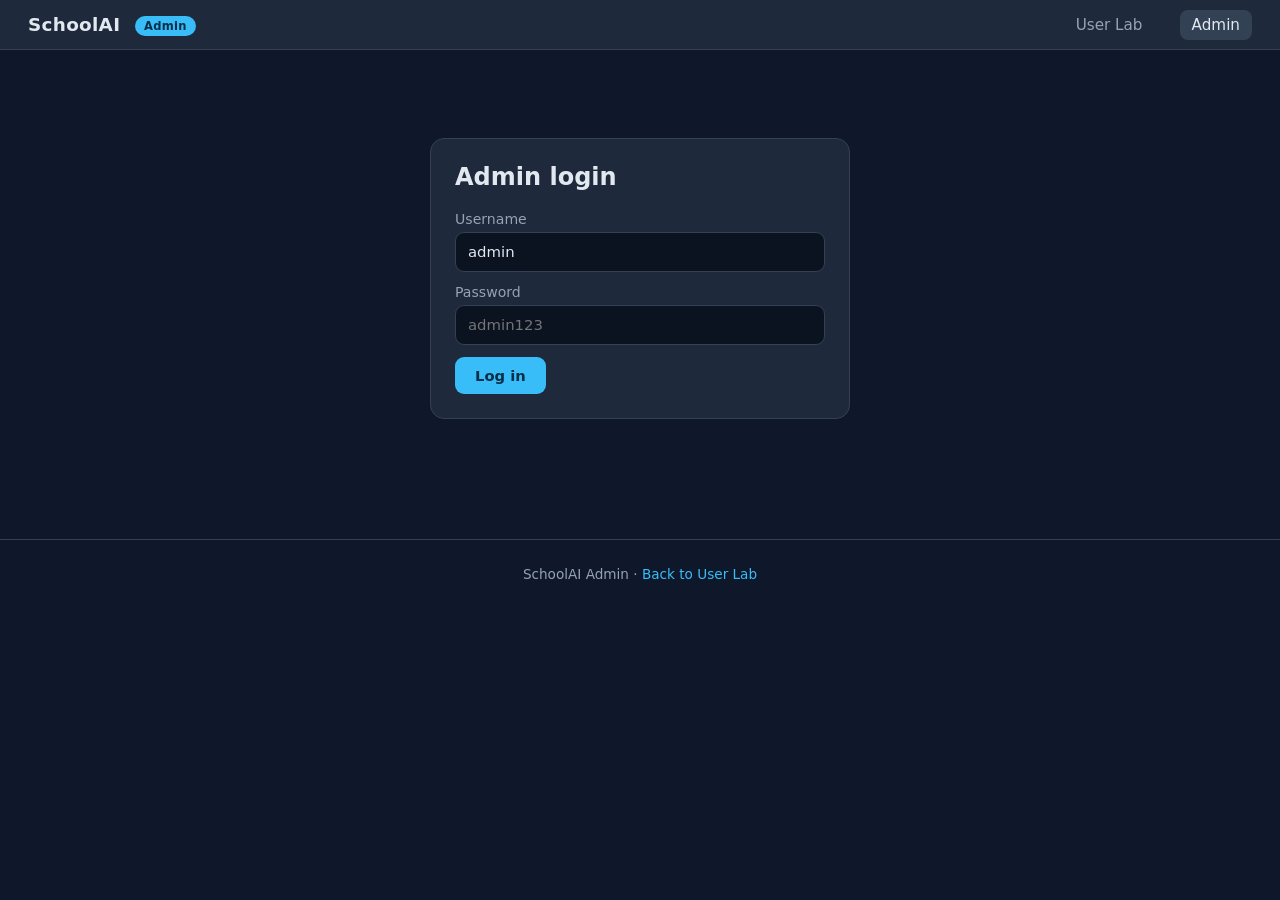
==== admin.html @ 63d71eec "Add web UI: user lab and admin pages" ====
<!DOCTYPE html>
<html lang="en">
<head> <meta charset="UTF-8" /> <meta name="viewport" content="width=device-width, initial-scale=1.0" /> <title>SchoolAI — Admin</title> <link rel="stylesheet" href="css/style.css" />
</head>
<body> <header class="topbar"> <div class="brand">SchoolAI <span class="tag">Admin</span></div> <nav> <a href="index.html">User Lab</a> <a href="admin.html" class="active">Admin</a> </nav> </header> <main class="container"> <!-- LOGIN --> <section class="card narrow" id="login-card"> <h2>Admin login</h2> <label>Username <input type="text" id="admin-user" value="admin" /></label> <label>Password <input type="password" id="admin-pass" placeholder="admin123" /></label> <button class="primary" onclick="login()">Log in</button> <div class="result" id="login-result"></div> </section> <!-- PANEL --> <section class="card hidden" id="admin-card"> <div class="row space-between"> <h2>Data management</h2> <button class="ghost" onclick="logout()">Log out</button> </div> <div class="stats" id="admin-stats"> <div class="metric"><span class="m-val" id="s-labeled">0</span><span class="m-lab">Labeled</span></div> <div class="metric"><span class="m-val" id="s-unlabeled">0</span><span class="m-lab">Unlabeled</span></div> <div class="metric"><span class="m-val" id="s-predicted">0</span><span class="m-lab">Tested</span></div> </div> <div class="tabs" role="tablist"> <button class="tab active" data-tab="add">Add &amp; label data</button> <button class="tab" data-tab="test">Test unlabeled</button> <button class="tab" data-tab="retrain">Retrain model</button> </div> <!-- ADD --> <div class="panel active" id="panel-add"> <div class="row"> <label>Domain <select id="add-domain"> <option value="nlp">NLP (text)</option> <option value="ml">ML (features)</option> <option value="cv">CV (image)</option> <option value="dl">DL (digit)</option> <option value="ds">DS (tips row)</option> </select> </label> <label>Status <select id="add-status"> <option value="labeled">Labeled (with label)</option> <option value="unlabeled">Unlabeled (test later)</option> </select> </label> </div> <div id="add-nlp" class="add-form"> <label>Text <textarea id="nlp-in" rows="3" placeholder="A great movie with a fantastic cast…"></textarea></label> <label>Label <select id="nlp-label"> <option value="1">Positive</option> <option value="0">Negative</option> </select> </label> </div> <div id="add-ml" class="add-form hidden"> <label>30 features (comma-separated) <textarea id="ml-in" rows="3" placeholder="17.99,10.38,122.8,…"></textarea> </label> <label>Label <select id="ml-label"><option value="0">Benign</option><option value="1">Malignant</option></select> </label> <button class="ghost" onclick="loadMLExample(true)">Load example row</button> </div> <div id="add-cv" class="add-form hidden"> <label>Image <input type="file" id="cv-in" accept="image/*" /></label> <label>Label <select id="cv-label"> <option>T-shirt/top</option><option>Trouser</option><option>Pullover</option> <option>Dress</option><option>Coat</option><option>Sandal</option> <option>Shirt</option><option>Sneaker</option><option>Bag</option><option>Ankle boot</option> </select> </label> </div> <div id="add-dl" class="add-form hidden"> <label>Digit image <input type="file" id="dl-in" accept="image/*" /></label> <label>Label <select id="dl-label"> <option>0</option><option>1</option><option>2</option><option>3</option><option>4</option> <option>5</option><option>6</option><option>7</option><option>8</option><option>9</option> </select> </label> </div> <div id="add-ds" class="add-form hidden"> <div class="grid2"> <label>Total bill <input type="number" id="ds-bill-in" step="0.1" value="20" /></label> <label>Party size <input type="number" id="ds-size-in" value="2" min="1" /></label> <label>Day <select id="ds-day-in"> <option value="0">Thur</option><option value="1">Fri</option> <option value="2" selected>Sat</option><option value="3">Sun</option> </select> </label> <label>Time <select id="ds-time-in"><option value="0">Lunch</option><option value="1" selected>Dinner</option></select> </label> <label>Tip (label) <input type="number" id="ds-tip-in" step="0.1" value="4" /></label> </div> </div> <button class="primary" onclick="addSample()">Save sample</button> <div class="result" id="add-result"></div> <h4>Recent samples</h4> <div class="table-wrap"> <table id="samples-table"> <thead><tr><th>#</th><th>Domain</th><th>Status</th><th>Preview</th><th></th></tr></thead> <tbody></tbody> </table> </div> </div> <!-- TEST --> <div class="panel" id="panel-test"> <p class="hint">Run the model on <b>unlabeled</b>samples, review its predictions, then accept or correct the label.</p> <div class="row"> <label>Domain <select id="test-domain"> <option value="nlp">NLP</option><option value="ml">ML</option> <option value="cv">CV</option><option value="dl">DL</option> <option value="ds">DS</option> </select> </label> <button class="primary" onclick="testUnlabeled()">Run predictions</button> </div> <div id="test-list" class="test-list"></div> <div class="result" id="test-result"></div> </div> <!-- RETRAIN --> <div class="panel" id="panel-retrain"> <p class="hint">Retrains the single multi-task model on base datasets + all labeled admin data.</p> <button class="primary" onclick="retrain()">Start retraining</button> <div class="progress hidden" id="retrain-progress"> <div class="bar" id="retrain-bar"></div> </div> <div class="result" id="retrain-result"></div> <h4>Current metrics</h4> <div class="table-wrap"> <table id="metrics-table"> <thead><tr><th>Head</th><th>Score</th><th>Samples</th></tr></thead> <tbody></tbody> </table> </div> </div> </section> </main> <footer class="footer">SchoolAI Admin · <a href="index.html">Back to User Lab</a></footer> <script src="js/admin.js"></script>
</body>
</html>
---- css/style.css ----
:root {
  --bg: #0f172a;
  --card: #1e293b;
  --line: #334155;
  --text: #e2e8f0;
  --muted: #94a3b8;
  --accent: #38bdf8;
  --accent2: #818cf8;
  --ok: #34d399;
  --bad: #f87171;
}

* { box-sizing: border-box; }

body {
  margin: 0;
  font-family: "Segoe UI", system-ui, -apple-system, sans-serif;
  background: var(--bg);
  color: var(--text);
  min-height: 100vh;
}

.topbar {
  display: flex;
  justify-content: space-between;
  align-items: center;
  padding: 14px 28px;
  background: var(--card);
  border-bottom: 1px solid var(--line);
  position: sticky;
  top: 0;
  z-index: 10;
}

.brand { font-size: 1.15rem; font-weight: 700; letter-spacing: 0.3px; }
.tag {
  font-size: 0.72rem;
  background: var(--accent);
  color: #082f49;
  padding: 3px 9px;
  border-radius: 999px;
  margin-left: 8px;
  vertical-align: middle;
  font-weight: 600;
}

nav a {
  color: var(--muted);
  text-decoration: none;
  margin-left: 20px;
  font-size: 0.95rem;
  padding: 6px 12px;
  border-radius: 8px;
}
nav a.active, nav a:hover { color: var(--text); background: var(--line); }

.container { max-width: 980px; margin: 0 auto; padding: 28px 20px 60px; }

.card {
  background: var(--card);
  border: 1px solid var(--line);
  border-radius: 14px;
  padding: 24px;
  margin-bottom: 22px;
}
.card.narrow { max-width: 420px; margin: 60px auto; }

.hero h1 { margin: 0 0 8px; font-size: 1.9rem; }
.hero p { margin: 0 0 20px; color: var(--muted); }

.metrics { display: flex; gap: 14px; flex-wrap: wrap; }
.metric {
  flex: 1;
  min-width: 130px;
  background: #0b1220;
  border: 1px solid var(--line);
  border-radius: 10px;
  padding: 14px;
  text-align: center;
}
.m-val { display: block; font-size: 1.5rem; font-weight: 700; color: var(--accent); }
.m-lab { font-size: 0.78rem; color: var(--muted); text-transform: uppercase; letter-spacing: 0.5px; }

h2 { margin-top: 0; }
h3 { margin-top: 4px; }
h4 { margin-bottom: 8px; color: var(--muted); }
.hint { color: var(--muted); font-size: 0.9rem; }

.chat {
  background: #0b1220;
  border: 1px solid var(--line);
  border-radius: 10px;
  padding: 14px;
  height: 240px;
  overflow-y: auto;
  margin-bottom: 12px;
}
.msg {
  max-width: 80%;
  padding: 9px 14px;
  border-radius: 12px;
  margin-bottom: 10px;
  font-size: 0.93rem;
  line-height: 1.45;
}
.msg.bot { background: var(--line); }
.msg.user { background: var(--accent); color: #082f49; margin-left: auto; font-weight: 500; }

.chat-form { display: flex; gap: 10px; }
.chat-form input {
  flex: 1;
  padding: 11px 14px;
  border-radius: 10px;
  border: 1px solid var(--line);
  background: #0b1220;
  color: var(--text);
  font-size: 0.95rem;
}

.tabs { display: flex; gap: 8px; flex-wrap: wrap; margin-bottom: 18px; }
.tab {
  background: #0b1220;
  border: 1px solid var(--line);
  color: var(--muted);
  padding: 9px 16px;
  border-radius: 999px;
  cursor: pointer;
  font-size: 0.88rem;
  transition: all 0.15s;
}
.tab:hover { color: var(--text); border-color: var(--accent); }
.tab.active { background: var(--accent); color: #082f49; border-color: var(--accent); font-weight: 600; }

.panel { display: none; }
.panel.active { display: block; }

label { display: block; margin-bottom: 12px; font-size: 0.88rem; color: var(--muted); }
input, textarea, select {
  width: 100%;
  margin-top: 5px;
  padding: 10px 12px;
  border-radius: 9px;
  border: 1px solid var(--line);
  background: #0b1220;
  color: var(--text);
  font-size: 0.93rem;
  font-family: inherit;
}
textarea { resize: vertical; }
input:focus, textarea:focus, select:focus { outline: none; border-color: var(--accent); }

.grid2 { display: grid; grid-template-columns: 1fr 1fr; gap: 12px; }

button, .file-btn {
  padding: 10px 20px;
  border-radius: 9px;
  border: none;
  cursor: pointer;
  font-size: 0.92rem;
  font-weight: 600;
  font-family: inherit;
  display: inline-block;
}
.primary { background: var(--accent); color: #082f49; }
.primary:hover { background: #7dd3fc; }
.ghost {
  background: transparent;
  color: var(--text);
  border: 1px solid var(--line);
}
.ghost:hover { border-color: var(--accent); }
.file-btn { position: relative; overflow: hidden; }

.row { display: flex; gap: 12px; align-items: flex-end; flex-wrap: wrap; margin: 10px 0; }
.row.space-between { justify-content: space-between; align-items: center; }
.row label { margin-bottom: 0; min-width: 180px; }

.result {
  margin-top: 14px;
  padding: 13px 16px;
  border-radius: 10px;
  background: #0b1220;
  border: 1px solid var(--line);
  font-size: 0.93rem;
  display: none;
}
.result.show { display: block; }
.result .big { font-size: 1.25rem; font-weight: 700; color: var(--accent); }
.result .ok { color: var(--ok); font-weight: 600; }
.result .bad { color: var(--bad); font-weight: 600; }

#dl-canvas {
  background: #000;
  border: 1px solid var(--line);
  border-radius: 10px;
  cursor: crosshair;
  display: block;
  margin-bottom: 12px;
}
.preview { max-width: 140px; border-radius: 8px; margin: 8px 0; display: none; }

.stats { display: flex; gap: 14px; margin-bottom: 20px; }

.table-wrap { overflow-x: auto; }
table { width: 100%; border-collapse: collapse; font-size: 0.88rem; }
th, td { padding: 9px 12px; text-align: left; border-bottom: 1px solid var(--line); }
th { color: var(--muted); font-weight: 600; text-transform: uppercase; font-size: 0.75rem; }
tr:hover td { background: #0b1220; }

.test-list { margin-top: 14px; }
.test-item {
  background: #0b1220;
  border: 1px solid var(--line);
  border-radius: 10px;
  padding: 14px;
  margin-bottom: 12px;
}
.test-item .pred { font-weight: 700; color: var(--accent); font-size: 1.05rem; }
.test-item .preview-text { color: var(--muted); font-size: 0.87rem; margin: 6px 0; }
.test-item .actions { display: flex; gap: 8px; margin-top: 10px; flex-wrap: wrap; }

.progress {
  height: 12px;
  background: #0b1220;
  border: 1px solid var(--line);
  border-radius: 999px;
  overflow: hidden;
  margin-top: 14px;
}
.bar { height: 100%; width: 0%; background: linear-gradient(90deg, var(--accent), var(--accent2)); transition: width 0.4s; }

.add-form { background: #0b1220; border: 1px solid var(--line); border-radius: 10px; padding: 16px; margin-bottom: 14px; }
.hidden { display: none !important; }

.footer {
  text-align: center;
  padding: 26px;
  color: var(--muted);
  font-size: 0.85rem;
  border-top: 1px solid var(--line);
}
.footer a { color: var(--accent); text-decoration: none; }

@media (max-width: 640px) {
  .grid2 { grid-template-columns: 1fr; }
  .metrics { flex-direction: column; }
  .topbar { padding: 12px 16px; }
}
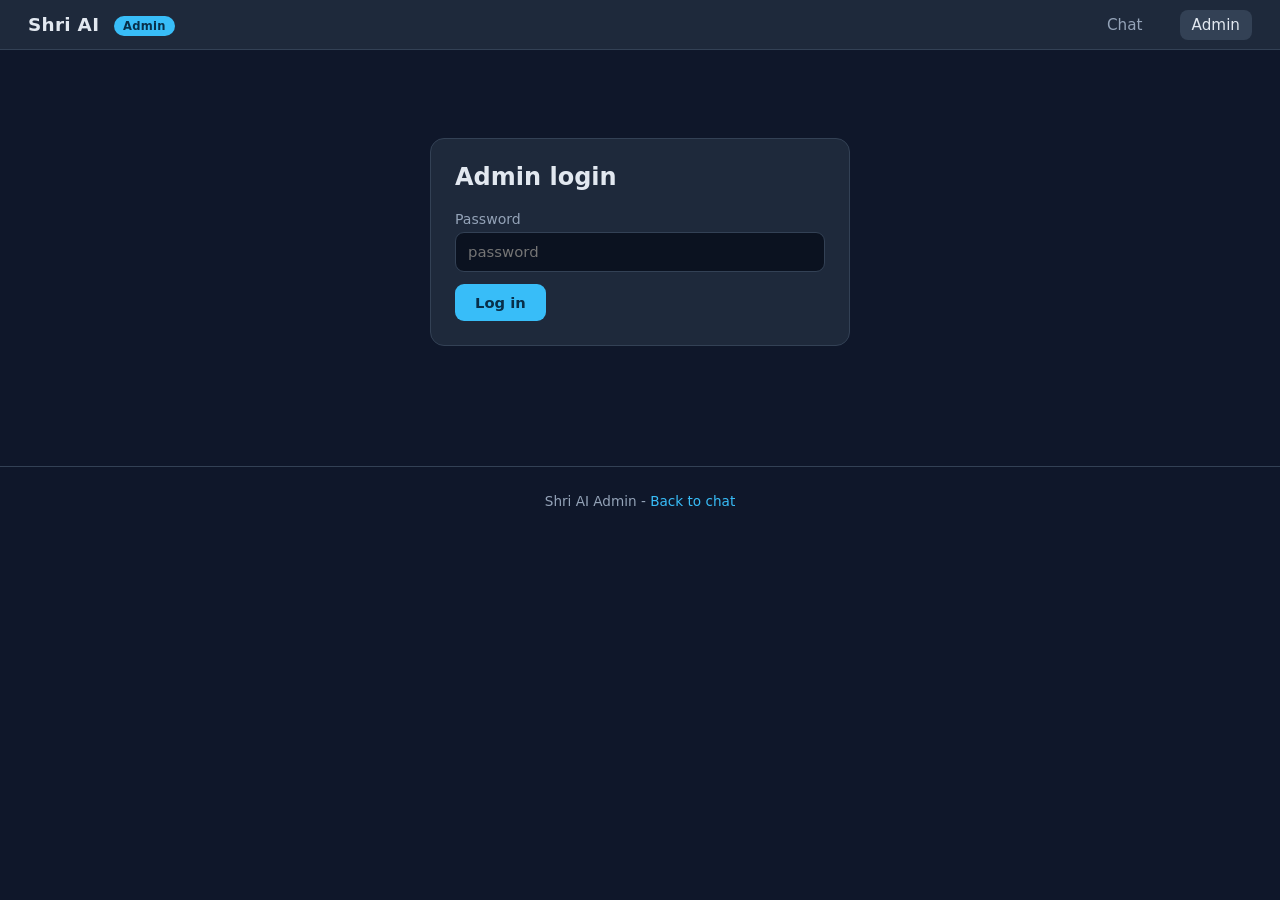
==== commit 5bffb903: "Add Shri AI backend: chatbot, admin panel, Neon DB, multi-task model" ====
--- a/admin.html
+++ b/admin.html
@@ -1,7 +1,175 @@
 <!DOCTYPE html>
 <html lang="en">
-<head> <meta charset="UTF-8" /> <meta name="viewport" content="width=device-width, initial-scale=1.0" /> <title>SchoolAI — Admin</title> <link rel="stylesheet" href="css/style.css" />
+<head>
+  <meta charset="UTF-8" />
+  <meta name="viewport" content="width=device-width, initial-scale=1.0" />
+  <title>Shri AI - Admin</title>
+  <link rel="stylesheet" href="css/style.css" />
 </head>
-<body> <header class="topbar"> <div class="brand">SchoolAI <span class="tag">Admin</span></div> <nav> <a href="index.html">User Lab</a> <a href="admin.html" class="active">Admin</a> </nav> </header> <main class="container"> <!-- LOGIN --> <section class="card narrow" id="login-card"> <h2>Admin login</h2> <label>Username <input type="text" id="admin-user" value="admin" /></label> <label>Password <input type="password" id="admin-pass" placeholder="admin123" /></label> <button class="primary" onclick="login()">Log in</button> <div class="result" id="login-result"></div> </section> <!-- PANEL --> <section class="card hidden" id="admin-card"> <div class="row space-between"> <h2>Data management</h2> <button class="ghost" onclick="logout()">Log out</button> </div> <div class="stats" id="admin-stats"> <div class="metric"><span class="m-val" id="s-labeled">0</span><span class="m-lab">Labeled</span></div> <div class="metric"><span class="m-val" id="s-unlabeled">0</span><span class="m-lab">Unlabeled</span></div> <div class="metric"><span class="m-val" id="s-predicted">0</span><span class="m-lab">Tested</span></div> </div> <div class="tabs" role="tablist"> <button class="tab active" data-tab="add">Add &amp; label data</button> <button class="tab" data-tab="test">Test unlabeled</button> <button class="tab" data-tab="retrain">Retrain model</button> </div> <!-- ADD --> <div class="panel active" id="panel-add"> <div class="row"> <label>Domain <select id="add-domain"> <option value="nlp">NLP (text)</option> <option value="ml">ML (features)</option> <option value="cv">CV (image)</option> <option value="dl">DL (digit)</option> <option value="ds">DS (tips row)</option> </select> </label> <label>Status <select id="add-status"> <option value="labeled">Labeled (with label)</option> <option value="unlabeled">Unlabeled (test later)</option> </select> </label> </div> <div id="add-nlp" class="add-form"> <label>Text <textarea id="nlp-in" rows="3" placeholder="A great movie with a fantastic cast…"></textarea></label> <label>Label <select id="nlp-label"> <option value="1">Positive</option> <option value="0">Negative</option> </select> </label> </div> <div id="add-ml" class="add-form hidden"> <label>30 features (comma-separated) <textarea id="ml-in" rows="3" placeholder="17.99,10.38,122.8,…"></textarea> </label> <label>Label <select id="ml-label"><option value="0">Benign</option><option value="1">Malignant</option></select> </label> <button class="ghost" onclick="loadMLExample(true)">Load example row</button> </div> <div id="add-cv" class="add-form hidden"> <label>Image <input type="file" id="cv-in" accept="image/*" /></label> <label>Label <select id="cv-label"> <option>T-shirt/top</option><option>Trouser</option><option>Pullover</option> <option>Dress</option><option>Coat</option><option>Sandal</option> <option>Shirt</option><option>Sneaker</option><option>Bag</option><option>Ankle boot</option> </select> </label> </div> <div id="add-dl" class="add-form hidden"> <label>Digit image <input type="file" id="dl-in" accept="image/*" /></label> <label>Label <select id="dl-label"> <option>0</option><option>1</option><option>2</option><option>3</option><option>4</option> <option>5</option><option>6</option><option>7</option><option>8</option><option>9</option> </select> </label> </div> <div id="add-ds" class="add-form hidden"> <div class="grid2"> <label>Total bill <input type="number" id="ds-bill-in" step="0.1" value="20" /></label> <label>Party size <input type="number" id="ds-size-in" value="2" min="1" /></label> <label>Day <select id="ds-day-in"> <option value="0">Thur</option><option value="1">Fri</option> <option value="2" selected>Sat</option><option value="3">Sun</option> </select> </label> <label>Time <select id="ds-time-in"><option value="0">Lunch</option><option value="1" selected>Dinner</option></select> </label> <label>Tip (label) <input type="number" id="ds-tip-in" step="0.1" value="4" /></label> </div> </div> <button class="primary" onclick="addSample()">Save sample</button> <div class="result" id="add-result"></div> <h4>Recent samples</h4> <div class="table-wrap"> <table id="samples-table"> <thead><tr><th>#</th><th>Domain</th><th>Status</th><th>Preview</th><th></th></tr></thead> <tbody></tbody> </table> </div> </div> <!-- TEST --> <div class="panel" id="panel-test"> <p class="hint">Run the model on <b>unlabeled</b>samples, review its predictions, then accept or correct the label.</p> <div class="row"> <label>Domain <select id="test-domain"> <option value="nlp">NLP</option><option value="ml">ML</option> <option value="cv">CV</option><option value="dl">DL</option> <option value="ds">DS</option> </select> </label> <button class="primary" onclick="testUnlabeled()">Run predictions</button> </div> <div id="test-list" class="test-list"></div> <div class="result" id="test-result"></div> </div> <!-- RETRAIN --> <div class="panel" id="panel-retrain"> <p class="hint">Retrains the single multi-task model on base datasets + all labeled admin data.</p> <button class="primary" onclick="retrain()">Start retraining</button> <div class="progress hidden" id="retrain-progress"> <div class="bar" id="retrain-bar"></div> </div> <div class="result" id="retrain-result"></div> <h4>Current metrics</h4> <div class="table-wrap"> <table id="metrics-table"> <thead><tr><th>Head</th><th>Score</th><th>Samples</th></tr></thead> <tbody></tbody> </table> </div> </div> </section> </main> <footer class="footer">SchoolAI Admin · <a href="index.html">Back to User Lab</a></footer> <script src="js/admin.js"></script>
+<body>
+  <header class="topbar">
+    <div class="brand">Shri AI <span class="tag">Admin</span></div>
+    <nav>
+      <a href="index.html">Chat</a>
+      <a href="admin.html" class="active">Admin</a>
+    </nav>
+  </header>
+
+  <main class="container">
+    <!-- LOGIN -->
+    <section class="card narrow" id="login-card">
+      <h2>Admin login</h2>
+      <label>Password <input type="password" id="admin-pass" placeholder="password" /></label>
+      <button class="primary" onclick="login()">Log in</button>
+      <div class="result" id="login-result"></div>
+    </section>
+
+    <!-- PANEL -->
+    <section class="card hidden" id="admin-card">
+      <div class="row space-between">
+        <h2>Data management</h2>
+        <button class="ghost" onclick="logout()">Log out</button>
+      </div>
+
+      <div class="stats" id="admin-stats">
+        <div class="metric"><span class="m-val" id="s-labeled">0</span><span class="m-lab">Labeled</span></div>
+        <div class="metric"><span class="m-val" id="s-unlabeled">0</span><span class="m-lab">Unlabeled</span></div>
+        <div class="metric"><span class="m-val" id="s-predicted">0</span><span class="m-lab">Tested</span></div>
+      </div>
+
+      <div class="tabs" role="tablist">
+        <button class="tab active" data-tab="add">Add and label data</button>
+        <button class="tab" data-tab="test">Test unlabeled</button>
+        <button class="tab" data-tab="retrain">Retrain model</button>
+      </div>
+
+      <!-- ADD -->
+      <div class="panel active" id="panel-add">
+        <div class="row">
+          <label>Domain
+            <select id="add-domain">
+              <option value="nlp">NLP (text)</option>
+              <option value="ml">ML (features)</option>
+              <option value="cv">CV (image)</option>
+              <option value="dl">DL (digit)</option>
+              <option value="ds">DS (tips row)</option>
+            </select>
+          </label>
+          <label>Status
+            <select id="add-status">
+              <option value="labeled">Labeled (with label)</option>
+              <option value="unlabeled">Unlabeled (test later)</option>
+            </select>
+          </label>
+        </div>
+
+        <div id="add-nlp" class="add-form">
+          <label>Text <textarea id="nlp-in" rows="3" placeholder="A great movie with a fantastic cast..."></textarea></label>
+          <label>Label
+            <select id="nlp-label">
+              <option value="1">Positive</option>
+              <option value="0">Negative</option>
+            </select>
+          </label>
+        </div>
+
+        <div id="add-ml" class="add-form hidden">
+          <label>30 features (comma-separated)
+            <textarea id="ml-in" rows="3" placeholder="17.99,10.38,122.8,..."></textarea>
+          </label>
+          <label>Label
+            <select id="ml-label"><option value="0">Benign</option><option value="1">Malignant</option></select>
+          </label>
+          <button class="ghost" onclick="loadMLExample(true)">Load example row</button>
+        </div>
+
+        <div id="add-cv" class="add-form hidden">
+          <label>Image <input type="file" id="cv-in" accept="image/*" /></label>
+          <label>Label
+            <select id="cv-label">
+              <option>T-shirt/top</option><option>Trouser</option><option>Pullover</option>
+              <option>Dress</option><option>Coat</option><option>Sandal</option>
+              <option>Shirt</option><option>Sneaker</option><option>Bag</option><option>Ankle boot</option>
+            </select>
+          </label>
+        </div>
+
+        <div id="add-dl" class="add-form hidden">
+          <label>Digit image <input type="file" id="dl-in" accept="image/*" /></label>
+          <label>Label
+            <select id="dl-label">
+              <option>0</option><option>1</option><option>2</option><option>3</option><option>4</option>
+              <option>5</option><option>6</option><option>7</option><option>8</option><option>9</option>
+            </select>
+          </label>
+        </div>
+
+        <div id="add-ds" class="add-form hidden">
+          <div class="grid2">
+            <label>Total bill <input type="number" id="ds-bill-in" step="0.1" value="20" /></label>
+            <label>Party size <input type="number" id="ds-size-in" value="2" min="1" /></label>
+            <label>Day
+              <select id="ds-day-in">
+                <option value="0">Thur</option><option value="1">Fri</option>
+                <option value="2" selected>Sat</option><option value="3">Sun</option>
+              </select>
+            </label>
+            <label>Time
+              <select id="ds-time-in"><option value="0">Lunch</option><option value="1" selected>Dinner</option></select>
+            </label>
+            <label>Tip (label) <input type="number" id="ds-tip-in" step="0.1" value="4" /></label>
+          </div>
+        </div>
+
+        <button class="primary" onclick="addSample()">Save sample</button>
+        <div class="result" id="add-result"></div>
+
+        <h4>Recent samples</h4>
+        <div class="table-wrap">
+          <table id="samples-table">
+            <thead><tr><th>#</th><th>Domain</th><th>Status</th><th>Preview</th><th></th></tr></thead>
+            <tbody></tbody>
+          </table>
+        </div>
+      </div>
+
+      <!-- TEST -->
+      <div class="panel" id="panel-test">
+        <p class="hint">Run the model on <b>unlabeled</b> samples, review its predictions, then accept or correct the label.</p>
+        <div class="row">
+          <label>Domain
+            <select id="test-domain">
+              <option value="nlp">NLP</option><option value="ml">ML</option>
+              <option value="cv">CV</option><option value="dl">DL</option>
+              <option value="ds">DS</option>
+            </select>
+          </label>
+          <button class="primary" onclick="testUnlabeled()">Run predictions</button>
+        </div>
+        <div id="test-list" class="test-list"></div>
+        <div class="result" id="test-result"></div>
+      </div>
+
+      <!-- RETRAIN -->
+      <div class="panel" id="panel-retrain">
+        <p class="hint">Retrains the single multi-task model on base datasets plus all labeled admin data. Progress updates live.</p>
+        <button class="primary" onclick="retrain()">Start retraining</button>
+        <div class="progress hidden" id="retrain-progress">
+          <div class="bar" id="retrain-bar"></div>
+        </div>
+        <div class="result" id="retrain-result"></div>
+        <h4>Current metrics</h4>
+        <div class="table-wrap">
+          <table id="metrics-table">
+            <thead><tr><th>Head</th><th>Score</th><th>Samples</th></tr></thead>
+            <tbody></tbody>
+          </table>
+        </div>
+      </div>
+    </section>
+  </main>
+
+  <footer class="footer">Shri AI Admin - <a href="index.html">Back to chat</a></footer>
+  <script src="js/admin.js"></script>
 </body>
 </html>
--- a/css/style.css
+++ b/css/style.css
@@ -246,3 +246,21 @@
   .metrics { flex-direction: column; }
   .topbar { padding: 12px 16px; }
 }
+
+/* ---- chat page ---- */
+.chat-page { max-width: 780px; }
+.chat-card { display: flex; flex-direction: column; height: calc(100vh - 170px); min-height: 480px; padding: 0; overflow: hidden; }
+.chat-head { display: flex; align-items: center; gap: 12px; padding: 16px 20px; border-bottom: 1px solid var(--line); }
+.avatar { width: 40px; height: 40px; border-radius: 50%; background: linear-gradient(135deg, var(--accent), var(--accent2)); display: flex; align-items: center; justify-content: center; font-weight: 700; color: #082f49; }
+.chat-title { font-weight: 700; }
+.chat-sub { font-size: 0.78rem; color: var(--muted); }
+.chat-status { margin-left: auto; font-size: 0.75rem; color: var(--ok); text-transform: uppercase; letter-spacing: 1px; }
+.chat-card .chat { flex: 1; height: auto; border: none; border-radius: 0; margin: 0; }
+.chips { display: flex; gap: 8px; flex-wrap: wrap; padding: 10px 16px; border-top: 1px solid var(--line); }
+.chip { background: #0b1220; border: 1px solid var(--line); color: var(--muted); padding: 6px 12px; border-radius: 999px; cursor: pointer; font-size: 0.78rem; }
+.chip:hover { color: var(--text); border-color: var(--accent); }
+.chat-form { padding: 12px 16px 16px; border-top: none; }
+.typing span { display: inline-block; width: 7px; height: 7px; margin: 0 2px; background: var(--muted); border-radius: 50%; animation: blink 1.2s infinite both; }
+.typing span:nth-child(2) { animation-delay: 0.2s; }
+.typing span:nth-child(3) { animation-delay: 0.4s; }
+@keyframes blink { 0%, 80%, 100% { opacity: 0.2; } 40% { opacity: 1; } }
